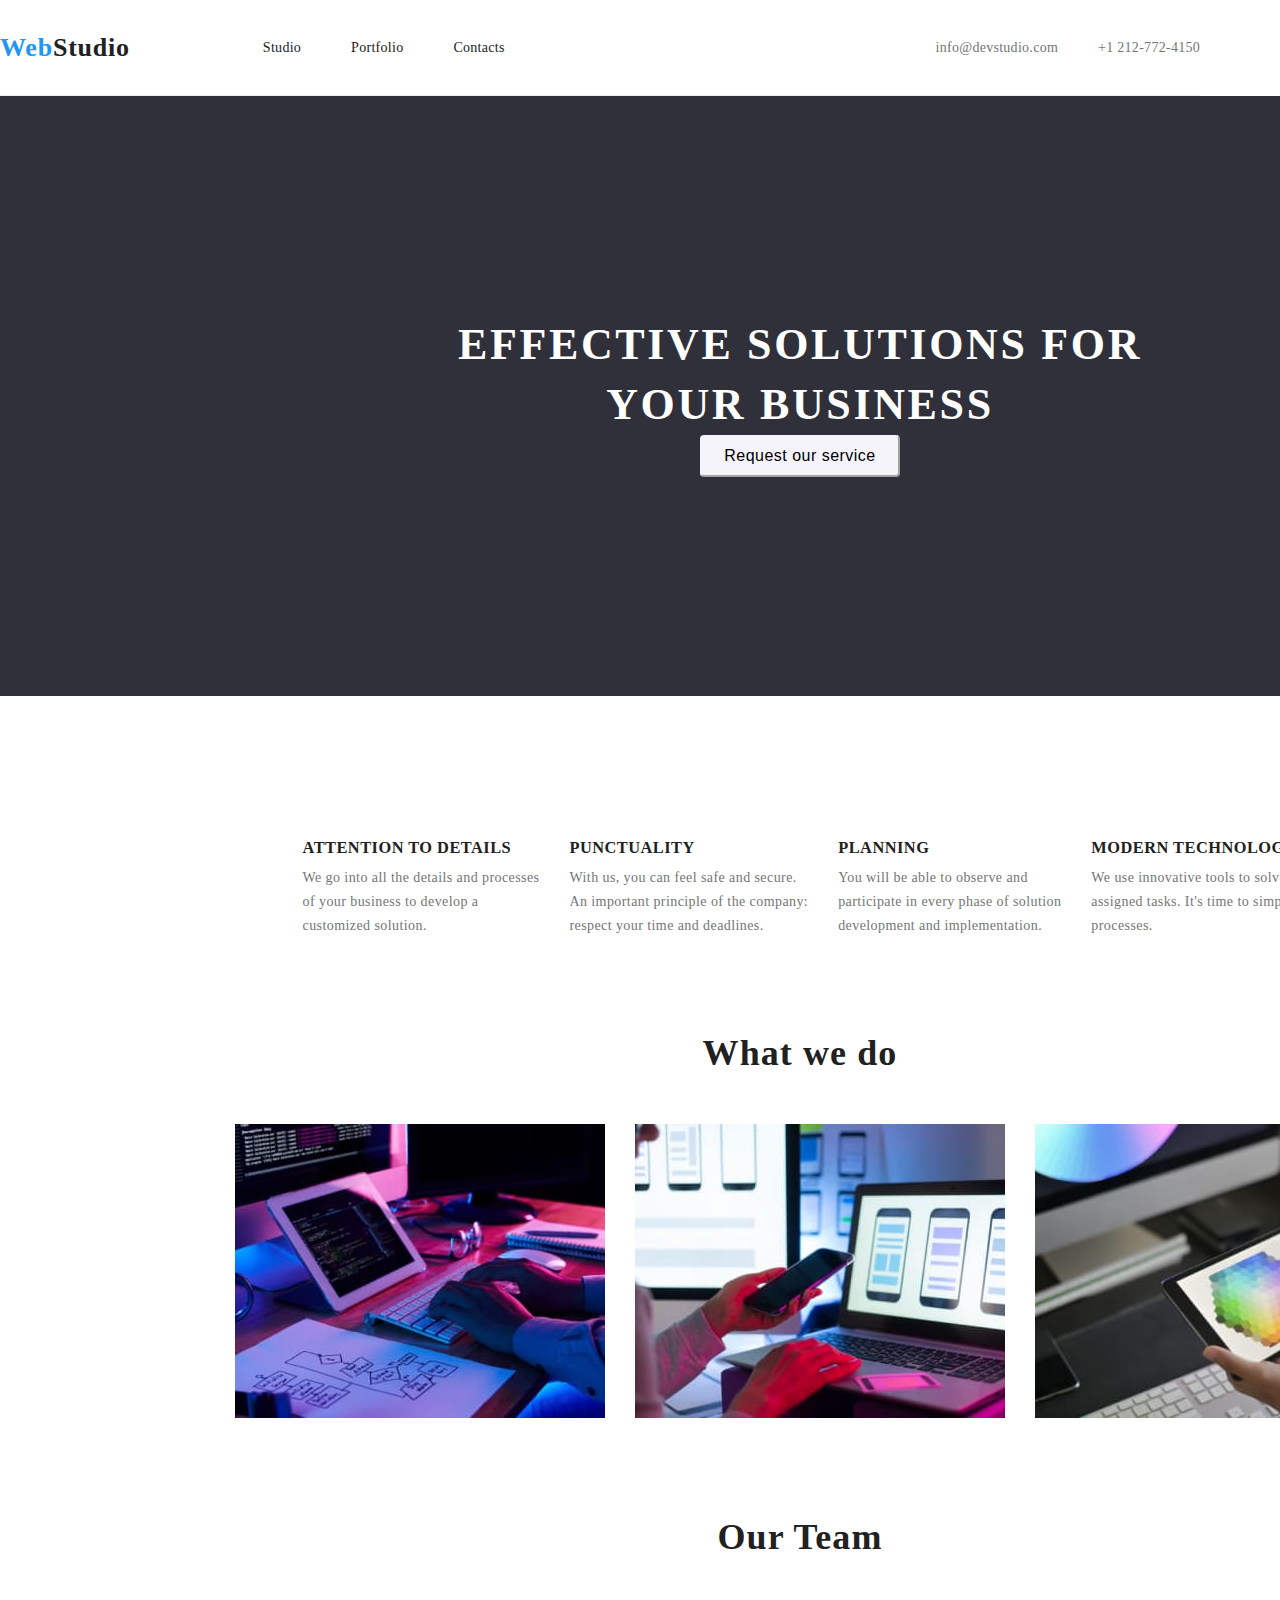
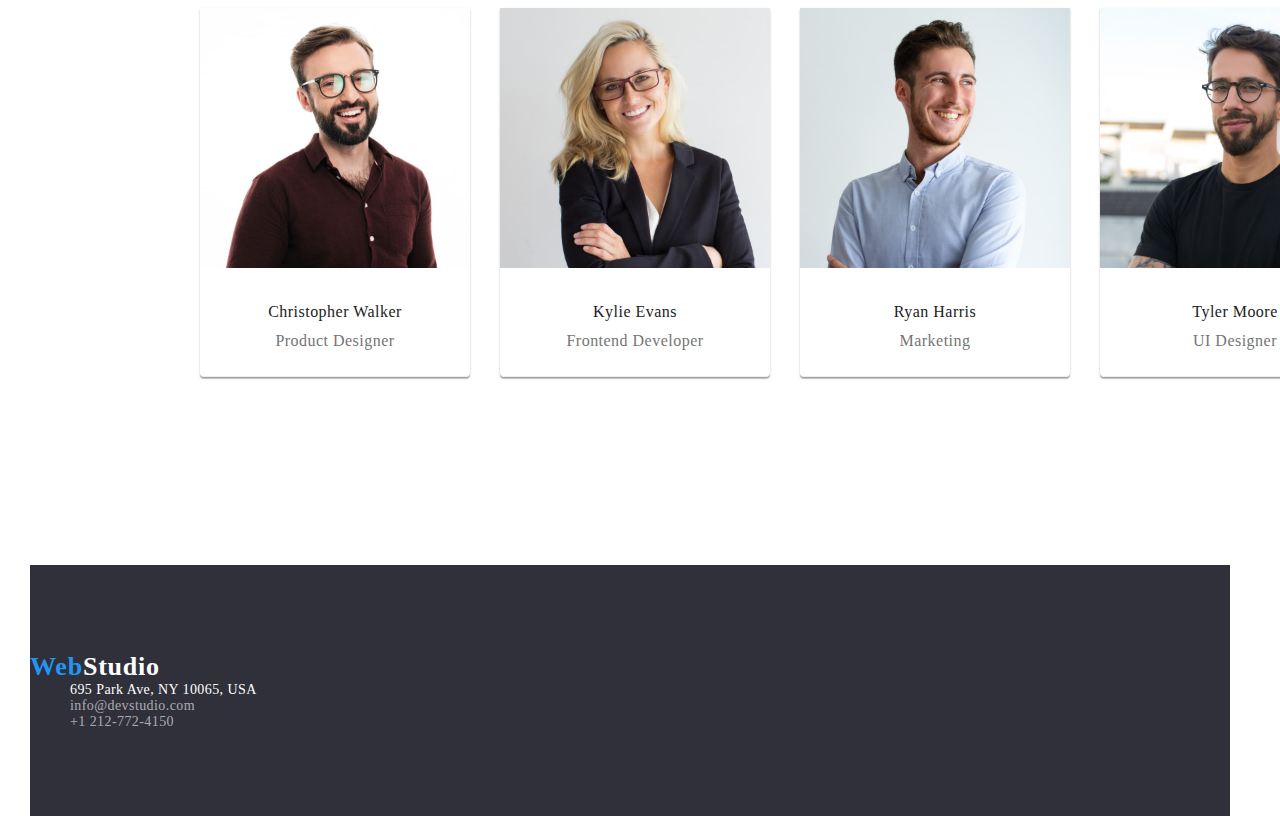
==== index.html @ 993a13b9 "Fara-footer" ====
<!DOCTYPE html>
<html>
    <head>
        <meta charset="UTF-8">
        <title>Web Studio</title>
        <link rel="preconnect" href="https://fonts.googleapis.com">
        <link rel="preconnect" href="https://fonts.gstatic.com" crossorigin>
        <link href="https://fonts.googleapis.com/css2?family=Raleway:wght@400;500;700;900&display=swap" rel="stylesheet">
        <link rel="stylesheet" href="css/styles.css">
    </head>
    <body>
        <!--HeaderSection-->
        <div class="header-container container-for-dimension">
        <header class="page-header">
            <a class="link header-logo" href="index.html"><span class="span-for-logo">Web</span>Studio</a>
            <nav class="header-navigation unstyled-list">
                <ul class="navigation-list unstyled-list">
                    <li><a class="link" href="index.html">Studio</a></li>
                    <li><a class="link" href="Portfolio.html">Portfolio</a></li>
                    <li><a class="link" href="Contacts.html">Contacts</a></li>
                </ul>
            </nav>   
            <ul class="right-navigation-list unstyled-list">
                <li><a class="link right-navigation-list" href="mailto:info@devstudio.com">info@devstudio.com</a></li>
                <li><a class="link right-navigation-list" href="tel:+12127724150">+1 212-772-4150</a></li>
            </ul>
            </header>
        </div>
        <main>
            <section class="studio-height">
                <h1 class="first-studio-page-text">EFFECTIVE SOLUTIONS FOR<br> YOUR BUSINESS</h1>
                <button class="button" type="button">Request our service</button>
            </section>
            <section class="container-studio-section">
                <ul class="studio-atributes unstyled-list">
                    <li class="strengths"><h3 class="strenghts-title">ATTENTION TO DETAILS</h3>
                    <p class="strenghts-description">We go into all the details and processes<br>
                         of your business to develop a
                         <br> customized solution.</p></li>
                    <li class="strengths"><h3 class="strenghts-title">PUNCTUALITY</h3>
                    <p class="strenghts-description">With us, you can feel safe and secure. <br>
                        An important principle of the company:
                        <br>respect your time and deadlines.</p></li>
                    <li class="strengths"><h3 class="strenghts-title">PLANNING</h3>
                        <p class="strenghts-description">You will be able to observe and<br>
                        participate in every phase of solution<br>
                        development and implementation.</p></li>
                    <li class="strengths"><h3 class="strenghts-title">MODERN TECHNOLOGIES</h3>
                    <p class="strenghts-description">We use innovative tools to solve<br>
                        assigned tasks. It's time to simplify work<br> 
                        processes.</p>
                    </li>
                </ul>
            </section>
            <section class="container-studio-section">
                <h2 class="center-text">What we do</h2>
                    <ul class="what-we-do-images unstyled-list">
                        <li><img height="294" width="370" src="images/what_we_do1.jpg" alt=""></li>
                        <li><img height="294" width="370" src="images/what_we_do2.jpg" alt=""></li>
                        <li><img height="294" width="370" src="images/what_we_do3.jpg" alt=""></li>
                    </ul>
            </section>
            <section class="container-studio-section">
                <h2 class="center-text">Our Team</h2>
                    <ul class=" container-list-studio unstyled-list">
                        <li class="container-studio">
                            <img height="260" width="270" src="images/team1.jpg" alt="Christopher Walker">
                            <h3 class="container-title-studio">Christopher Walker</h3>
                            <p class="container-sub-title-studio">Product Designer</p>
                        </li>
                        <li class="container-studio">
                            <img height="260" width="270" src="images/team2.jpg" alt="Kylie Evans">
                            <h3 class="container-title-studio">Kylie Evans</h3>
                            <p class="container-sub-title-studio">Frontend Developer</p>
                        </li>
                        <li class="container-studio">
                            <img height="260" width="270" src="images/team3.jpg" alt="Ryan Harris">
                            <h3 class="container-title-studio">Ryan Harris</h3>
                            <p class="container-sub-title-studio">Marketing</p>
                        </li>
                        <li class="container-studio">
                            <img height="260" width="270" src="images/team4.jpg" alt="Tyler Moore">
                            <h3 class="container-title-studio">Tyler Moore</h3>
                            <p class="container-sub-title-studio">UI Designer</p>
                        </li>
                    </ul>
            </section>
        </main>
        <footer class="page-footer">
            <section>
                <a class="link footer-logo" href="index.html"><span class="span-for-logo">Web</span>Studio</a>
                    <address>
                        <ul class="unstyled-list">
                            <li><a class="link location" href="">695 Park Ave, NY 10065, USA</a></li>
                            <li><a class="link contacts" href="mailto:info@devstudio.com">info@devstudio.com</a></li>
                            <li><a class="link contacts" href="tel:+12127724150">+1 212-772-4150</a></li>
                        </ul>
                    </address>
            </section>
        </footer>
    </body>
</html>
---- css/styles.css ----
/*Variables*/
:root {
    --background-section: white;
}

.header-navigation,
.hero-section
{
    background-color: var(--background-section);
}

/*Globals*/
body{
    font-family: 'Roboto';
    font-weight: 500;
    font-size: 14px;
    line-height: 16px;
    letter-spacing: 0.02em;
    color: #212121;
    width: 1600px;
    margin: 0px auto;
}

.header-logo {
    font-weight: 700;
    font-size: 26px;
    line-height: 31px;
    letter-spacing: 0.03em;
    margin-right: 93px;
}

.container-for-dimensions{
    width: 1200px;
    margin: 0px auto;
}

.header-container, .hero-section , .page-footer
{
    width: 1200px;
}

.page-footer{
    height: 251px;
}

.header-container {
    padding: 32px 0px;
    border-bottom: 1px solid #ECECEC ;
}

.span-for-logo{
    color: #2196F3;
}

.page-header{
    background-color: #FFFFFF;
    display: flex;
}

.unstyled-list{
    list-style: none;
}

.link{
    color: #212121;
    text-decoration: none;
}

.navigation-list {
    display: flex;
    gap: 50px;  
    flex-grow: 1;
}

.header-navigation{
    display: flex;
    align-items: center;
    flex-grow: 1;
}

.right-navigation-list {
    color: #757575;
    display: flex;
    gap: 40px;
    align-items: center;
    justify-content: flex-end;
}

.navigation-list :hover {
    color: #2196F3;
    text-decoration: none;
}

.button {
    font-size: 16px;
    line-height: 26px;
    text-align: center;
    letter-spacing: 0.03em;
    background: #F5F4FA;
    border-color: #F5F4FA;
    border-radius: 4px;
    padding: 6px 22px;
}

.button:hover {
    color: #FFFFFF;
    background: #2196F3;
    border: none;
    box-shadow: 0px 3px 1px rgba(0, 0, 0, 0.1), 0px 1px 2px rgba(0, 0, 0, 0.08), 0px 2px 2px rgba(0, 0, 0, 0.12);
    cursor: pointer;
}

.button-list{
    display: flex;
    align-items: center;
    gap: 8px;
    padding: 94px 288px 50px 288px;
}

.container-list{
    display: flex;
    gap: 30px;
    flex-wrap: wrap;
    margin-top: 50px;
    margin-bottom: 94px;
    margin: 0;
    padding: 0;
    padding-left: 20px;
    width: 100%;
    max-width: 1600px;
    margin: 0 auto;
    padding: 0 30px;
    padding-bottom: 94px;
    
}

.container-list-studio{
    display: flex;
    gap: 30px;
    padding-left: 20px;
    width: 100%;
    max-width: 1200px;
    margin: 0 auto;
    padding: 0 30px;
    padding-bottom: 94px;
    
}

.container{
    width: 370px;
    height: 404px;
    background: #FFFFFF;
    border-bottom: 1px solid #EEEEEE;
}

.container-studio{
    width: 270px;
    height: 368px;
    background: #FFFFFF;
    border-bottom: 1px solid #EEEEEE;
    box-shadow: 0px 1px 3px rgba(0, 0, 0, 0.12), 0px 1px 1px rgba(0, 0, 0, 0.14), 0px 2px 1px rgba(0, 0, 0, 0.2);
    border-radius: 0px 0px 4px 4px;
}

.container-title {
    font-weight: 700;
    font-size: 18px;
    line-height: 36px;
    letter-spacing: 0.06em;
    text-align: left;
    padding: 20px 24px 4px;
}

.container-title-studio {
    font-weight: 500;
    font-size: 16px;
    line-height: 19px;
    letter-spacing: 0.03em;
    text-align: center;
    padding: 30px 0px 10px;

}

.container-sub-title {
    font-weight: 400;
    font-size: 16px;
    line-height: 30px;
    letter-spacing: 0.03em;
    color: #757575;
    padding: 0px 24px 20px;
}

.container-sub-title-studio {
    font-weight: 400;
    font-size: 16px;
    line-height: 19px;
    letter-spacing: 0.03em;
    color: #757575;
    text-align: center;
}

.page-footer{
    background: #2F303A;
    display: flex;
    align-items: center;
    margin-left: 30px;
}

.location{
    font-weight: 400;
    font-style: normal;
    letter-spacing: 0.03em;
    color: #FFFFFF;
    
}

.contacts{
    font-weight: 400;
    font-style: normal;
    letter-spacing: 0.03em;
    color: rgba(255, 255, 255, 0.6);
}

.contacts:hover{
    color: #2196F3;
}

.footer-logo {
    font-weight: 700;
    font-size: 26px;
    line-height: 31px;
    letter-spacing: 0.03em;
    color: #FFFFFF;
    
    
}

.informations-of-contact{
  display: inline-block;
  margin-top: 28px; 
  margin-bottom: 12px;
}

.studio-height {
    height: 600px;
    background: #2F303A;
    display: flex;
    flex-direction: column;
    align-items: center;
    justify-content: center;

}

.studio-atributes {
    display: flex;
    flex-direction: row;
    justify-content: center;
    gap: 30px;
    flex-wrap: wrap;
    margin-top: 50px;
    padding-left: 20px;
    width: 100%;
    max-width: 1600px;
    
}

.strenghts-title{
    padding-top: 94px;
    padding-bottom: 10px;
    font-weight: 700;
    letter-spacing: 0.03em;
    text-transform: uppercase;

}

.strenghts-description{
    font-weight: 400;
    font-size: 14px;
    line-height: 24px;
    letter-spacing: 0.03em;
    color: #757575;
}

.first-studio-page-text{
    font-weight: 900;
    font-size: 44px;
    line-height: 60px;
    text-align: center;
    letter-spacing: 0.06em;
    text-transform: uppercase;
    color: #FFFFFF;
}

.center-text{
    font-size: 36px;
    line-height: 42px;
    text-align: center;
    letter-spacing: 0.03em;
    
    padding-bottom: 50px;
}

.what-we-do-images{
    display: flex;
    gap: 30px;
    align-items: center;
    justify-content: center;
    mix-blend-mode: normal;
}

.container-studio-section{
    padding-bottom: 94px;
}

.footer-style{
    padding-top: 60px;
    padding-bottom: 28px;
}

.informations-of-contact li {
    margin-bottom: 12px;
  }

*{
    margin-block-start: 0px;
    margin-block-end: 0px;
    margin-inline-start: 0px;
    margin-inline-end: 0px;
}
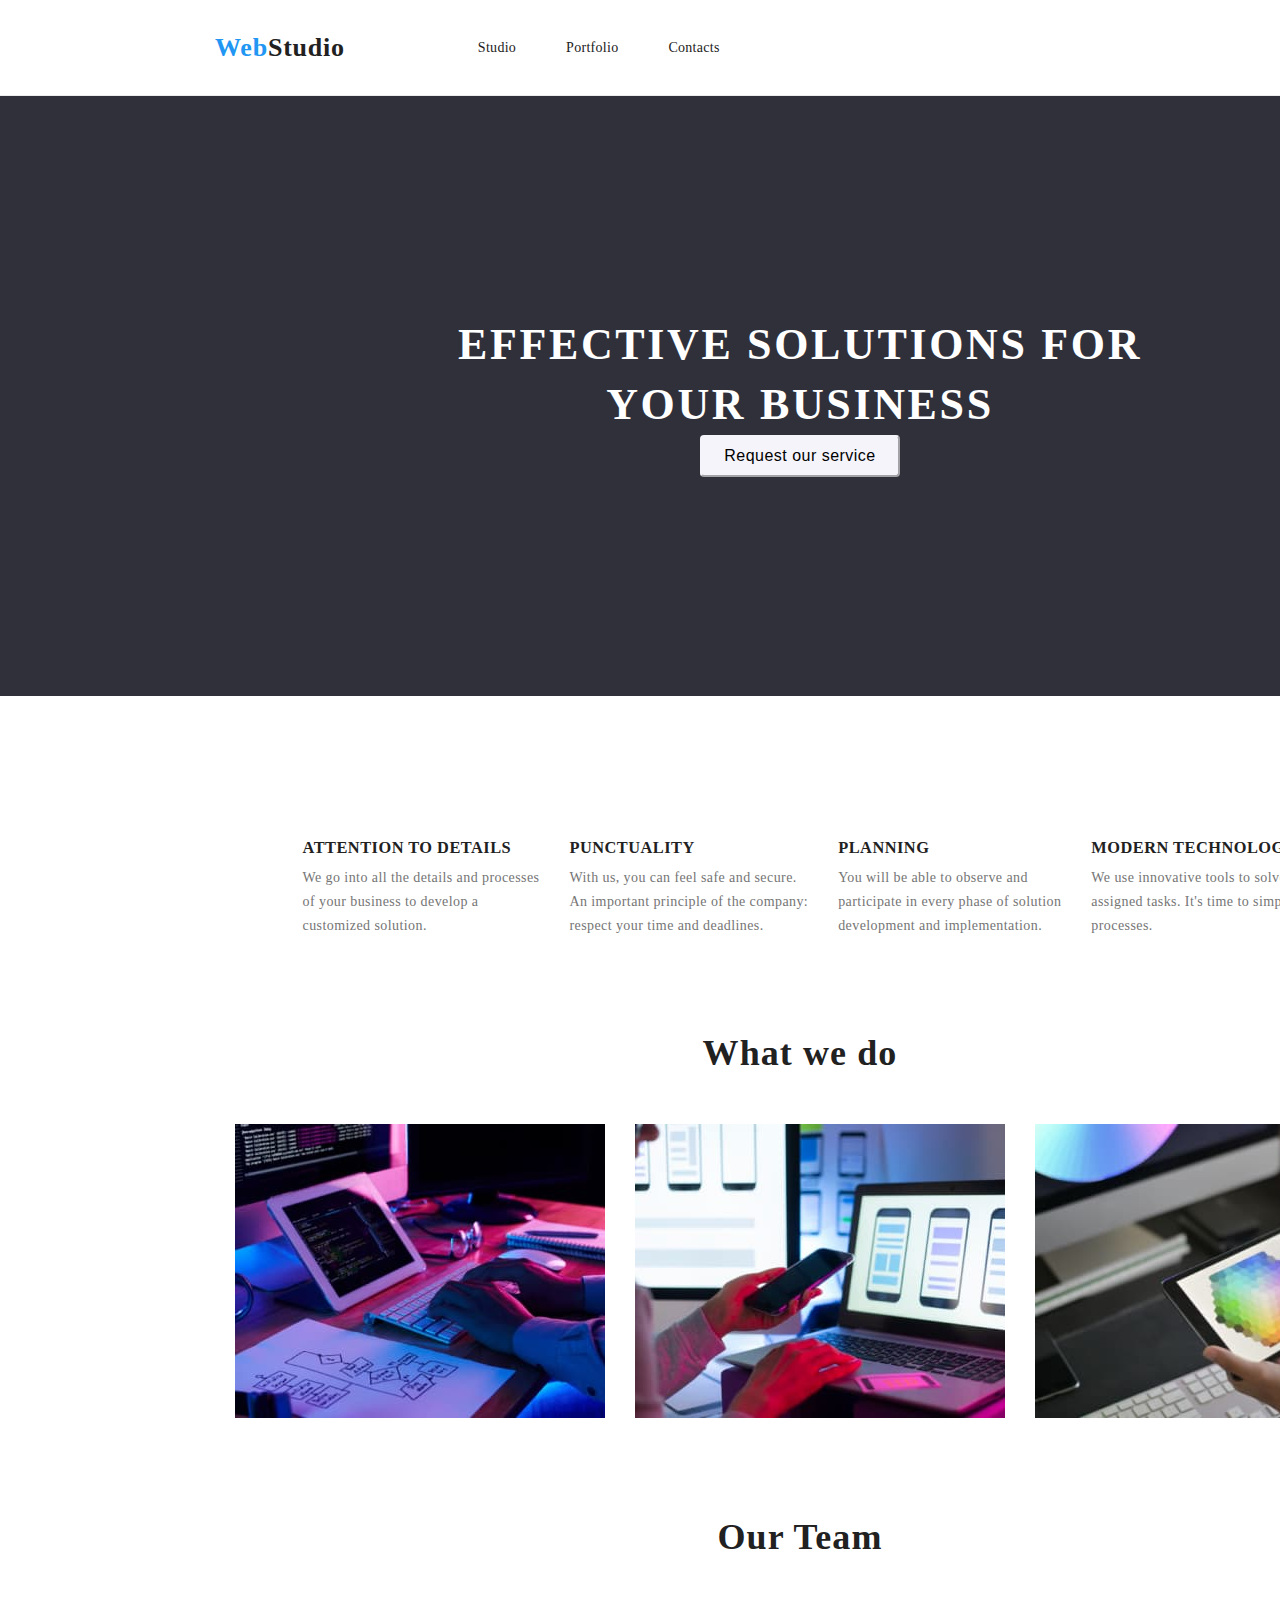
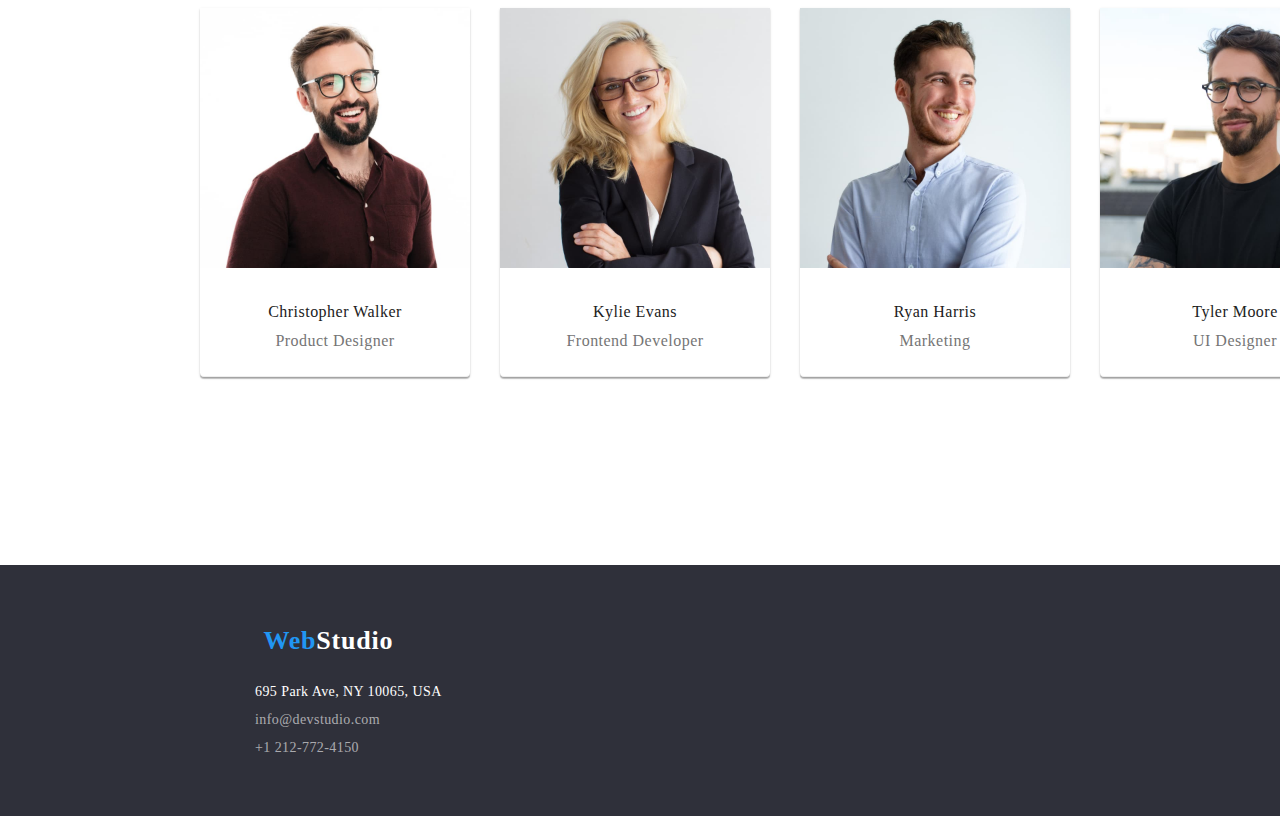
==== commit 913df806: "Aliniere-si-in-index" ====
--- a/index.html
+++ b/index.html
@@ -86,16 +86,18 @@
                     </ul>
             </section>
         </main>
-        <footer class="page-footer">
-            <section>
-                <a class="link footer-logo" href="index.html"><span class="span-for-logo">Web</span>Studio</a>
+        <footer class="page-footer container-for-dimension">
+            <div class="footer-style">
+            <section class="footer-section">
+                <a class="footer-logo link" href="index.html"><span class="span-for-logo">Web</span>Studio</a>
                     <address>
-                        <ul class="unstyled-list">
+                        <ul class="informations-of-contact unstyled-list">
                             <li><a class="link location" href="">695 Park Ave, NY 10065, USA</a></li>
                             <li><a class="link contacts" href="mailto:info@devstudio.com">info@devstudio.com</a></li>
-                            <li><a class="link contacts" href="tel:+12127724150">+1 212-772-4150</a></li>
+                            <li><a class="link contacts mail" href="tel:+12127724150">+1 212-772-4150</a></li>
                         </ul>
                     </address>
+                </div>
             </section>
         </footer>
     </body>
--- a/css/styles.css
+++ b/css/styles.css
@@ -34,13 +34,9 @@
     margin: 0px auto;
 }
 
-.header-container, .hero-section , .page-footer
+.header-container, .hero-section
 {
-    width: 1200px;
-}
-
-.page-footer{
-    height: 251px;
+    padding-left: 215px;
 }
 
 .header-container {
@@ -55,6 +51,7 @@
 .page-header{
     background-color: #FFFFFF;
     display: flex;
+    padding-left: 215px;
 }
 
 .unstyled-list{
@@ -125,13 +122,10 @@
     margin-bottom: 94px;
     margin: 0;
     padding: 0;
-    padding-left: 20px;
     width: 100%;
     max-width: 1600px;
     margin: 0 auto;
-    padding: 0 30px;
     padding-bottom: 94px;
-    
 }
 
 .container-list-studio{
@@ -147,7 +141,6 @@
 }
 
 .container{
-    width: 370px;
     height: 404px;
     background: #FFFFFF;
     border-bottom: 1px solid #EEEEEE;
@@ -201,9 +194,6 @@
 
 .page-footer{
     background: #2F303A;
-    display: flex;
-    align-items: center;
-    margin-left: 30px;
 }
 
 .location{
@@ -231,14 +221,14 @@
     line-height: 31px;
     letter-spacing: 0.03em;
     color: #FFFFFF;
-    
-    
+
+        
 }
 
 .informations-of-contact{
   display: inline-block;
   margin-top: 28px; 
-  margin-bottom: 12px;
+  
 }
 
 .studio-height {
@@ -312,13 +302,25 @@
     padding-bottom: 94px;
 }
 
+.footer-section{
+    display: flex;
+    flex-direction: column;
+    align-items: center;
+  }
+
 .footer-style{
+    display: flex;
+    justify-content: space-between;
     padding-top: 60px;
-    padding-bottom: 28px;
-}
-
-.informations-of-contact li {
+    padding-left: 215px;
+}
+
+ul.informations-of-contact li{
     margin-bottom: 12px;
+}
+
+ul.informations-of-contact li:last-child {
+    margin-bottom: 60px;
   }
 
 *{
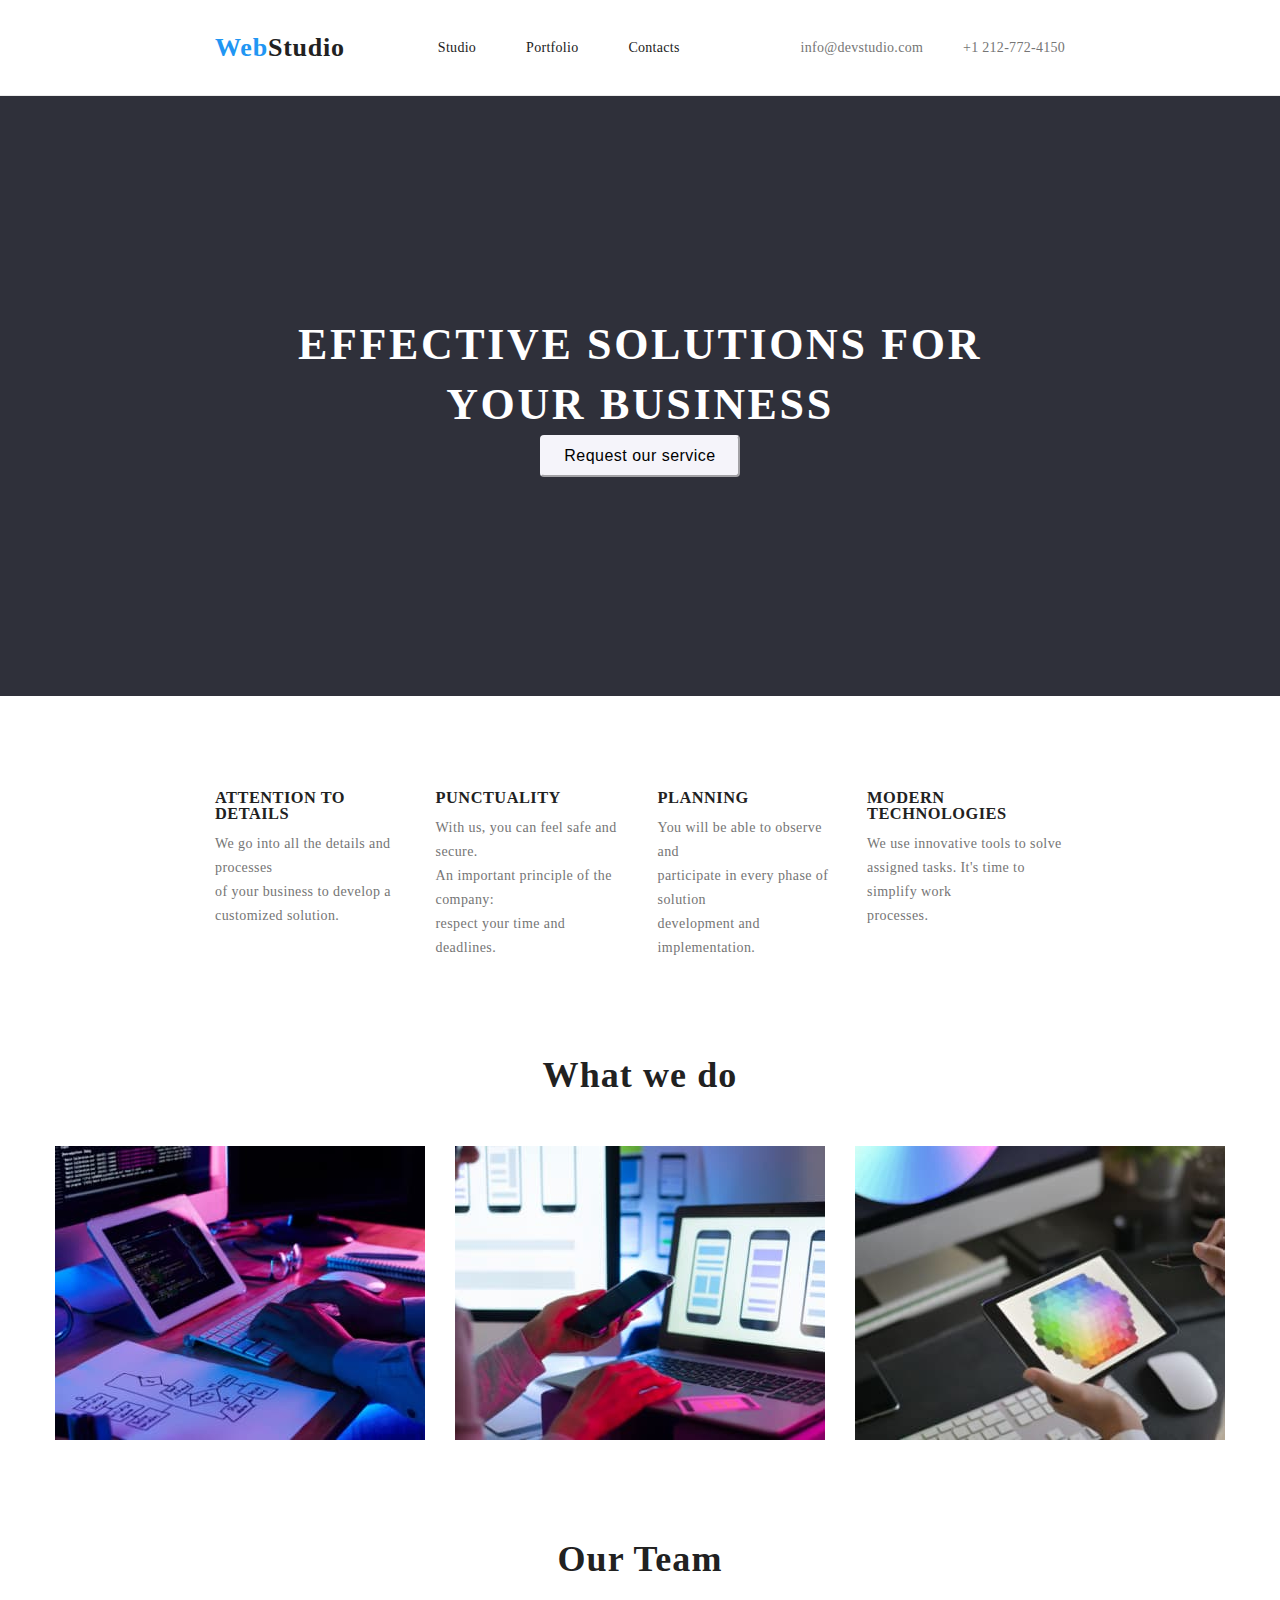
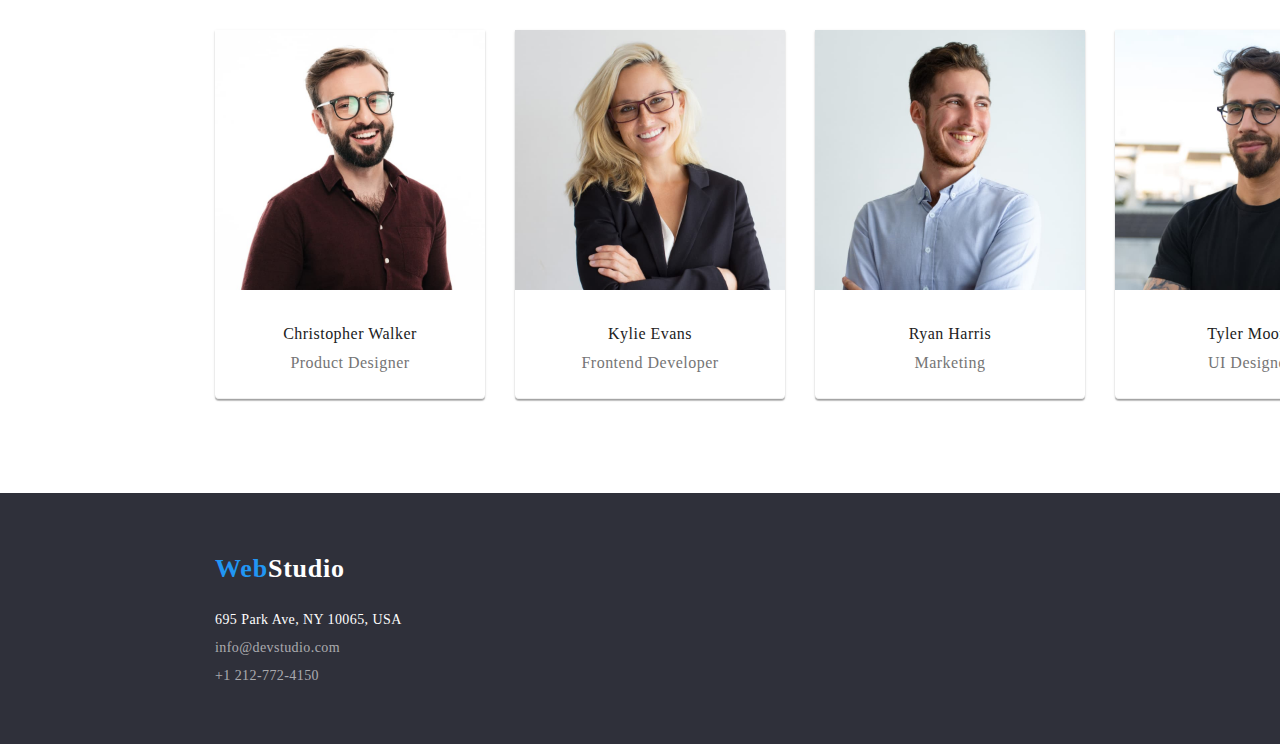
==== commit 9a01d4e4: "Alte-Adaugari" ====
--- a/index.html
+++ b/index.html
@@ -86,19 +86,20 @@
                     </ul>
             </section>
         </main>
-        <footer class="page-footer container-for-dimension">
-            <div class="footer-style">
+    <!--PageFooter-->
+    <footer class="page-footer container-for-dimension">
+        <div class="footer-style">
             <section class="footer-section">
                 <a class="footer-logo link" href="index.html"><span class="span-for-logo">Web</span>Studio</a>
-                    <address>
-                        <ul class="informations-of-contact unstyled-list">
-                            <li><a class="link location" href="">695 Park Ave, NY 10065, USA</a></li>
-                            <li><a class="link contacts" href="mailto:info@devstudio.com">info@devstudio.com</a></li>
-                            <li><a class="link contacts mail" href="tel:+12127724150">+1 212-772-4150</a></li>
-                        </ul>
-                    </address>
-                </div>
-            </section>
-        </footer>
+                <address>
+                    <ul class="informations-of-contact unstyled-list">
+                        <li><a class="link location" href="">695 Park Ave, NY 10065, USA</a></li>
+                        <li><a class="link contacts" href="mailto:info@devstudio.com">info@devstudio.com</a></li>
+                        <li><a class="link contacts mail" href="tel:+12127724150">+1 212-772-4150</a></li>
+                    </ul>
+                </address>
+            </section>    
+        </div>
+    </footer>
     </body>
 </html>--- a/css/styles.css
+++ b/css/styles.css
@@ -17,7 +17,7 @@
     line-height: 16px;
     letter-spacing: 0.02em;
     color: #212121;
-    width: 1600px;
+    
     margin: 0px auto;
 }
 
@@ -29,16 +29,6 @@
     margin-right: 93px;
 }
 
-.container-for-dimensions{
-    width: 1200px;
-    margin: 0px auto;
-}
-
-.header-container, .hero-section
-{
-    padding-left: 215px;
-}
-
 .header-container {
     padding: 32px 0px;
     border-bottom: 1px solid #ECECEC ;
@@ -51,11 +41,12 @@
 .page-header{
     background-color: #FFFFFF;
     display: flex;
-    padding-left: 215px;
 }
 
 .unstyled-list{
     list-style: none;
+    margin: 0px;
+    padding: 0px;
 }
 
 .link{
@@ -109,9 +100,9 @@
 
 .button-list{
     display: flex;
-    align-items: center;
+    justify-content: center;
     gap: 8px;
-    padding: 94px 288px 50px 288px;
+    padding: 94px 0px 50px 0px;
 }
 
 .container-list{
@@ -122,22 +113,18 @@
     margin-bottom: 94px;
     margin: 0;
     padding: 0;
-    width: 100%;
-    max-width: 1600px;
+    justify-content: center;
+    
     margin: 0 auto;
     padding-bottom: 94px;
+    align-items: center;
 }
 
 .container-list-studio{
     display: flex;
     gap: 30px;
-    padding-left: 20px;
-    width: 100%;
-    max-width: 1200px;
     margin: 0 auto;
-    padding: 0 30px;
     padding-bottom: 94px;
-    
 }
 
 .container{
@@ -221,8 +208,6 @@
     line-height: 31px;
     letter-spacing: 0.03em;
     color: #FFFFFF;
-
-        
 }
 
 .informations-of-contact{
@@ -246,12 +231,8 @@
     flex-direction: row;
     justify-content: center;
     gap: 30px;
-    flex-wrap: wrap;
-    margin-top: 50px;
-    padding-left: 20px;
-    width: 100%;
-    max-width: 1600px;
-    
+    margin-right: 0px;
+    margin-left: 0px;
 }
 
 .strenghts-title{
@@ -286,8 +267,8 @@
     line-height: 42px;
     text-align: center;
     letter-spacing: 0.03em;
-    
     padding-bottom: 50px;
+    margin-top: 94px;
 }
 
 .what-we-do-images{
@@ -298,21 +279,18 @@
     mix-blend-mode: normal;
 }
 
-.container-studio-section{
-    padding-bottom: 94px;
-}
-
-.footer-section{
+/* .footer-section{ 
     display: flex;
     flex-direction: column;
     align-items: center;
+    padding: 0px;
+    margin: 0px;
   }
-
+*/
 .footer-style{
     display: flex;
     justify-content: space-between;
     padding-top: 60px;
-    padding-left: 215px;
 }
 
 ul.informations-of-contact li{
@@ -323,7 +301,19 @@
     margin-bottom: 60px;
   }
 
-*{
+  /* .general-container{
+    padding-left: 215px;
+    padding-right: 215px;
+    
+  } */
+
+  header, section {
+    padding-left: 215px;
+    padding-right: 215px;
+  }
+
+  *
+{
     margin-block-start: 0px;
     margin-block-end: 0px;
     margin-inline-start: 0px;
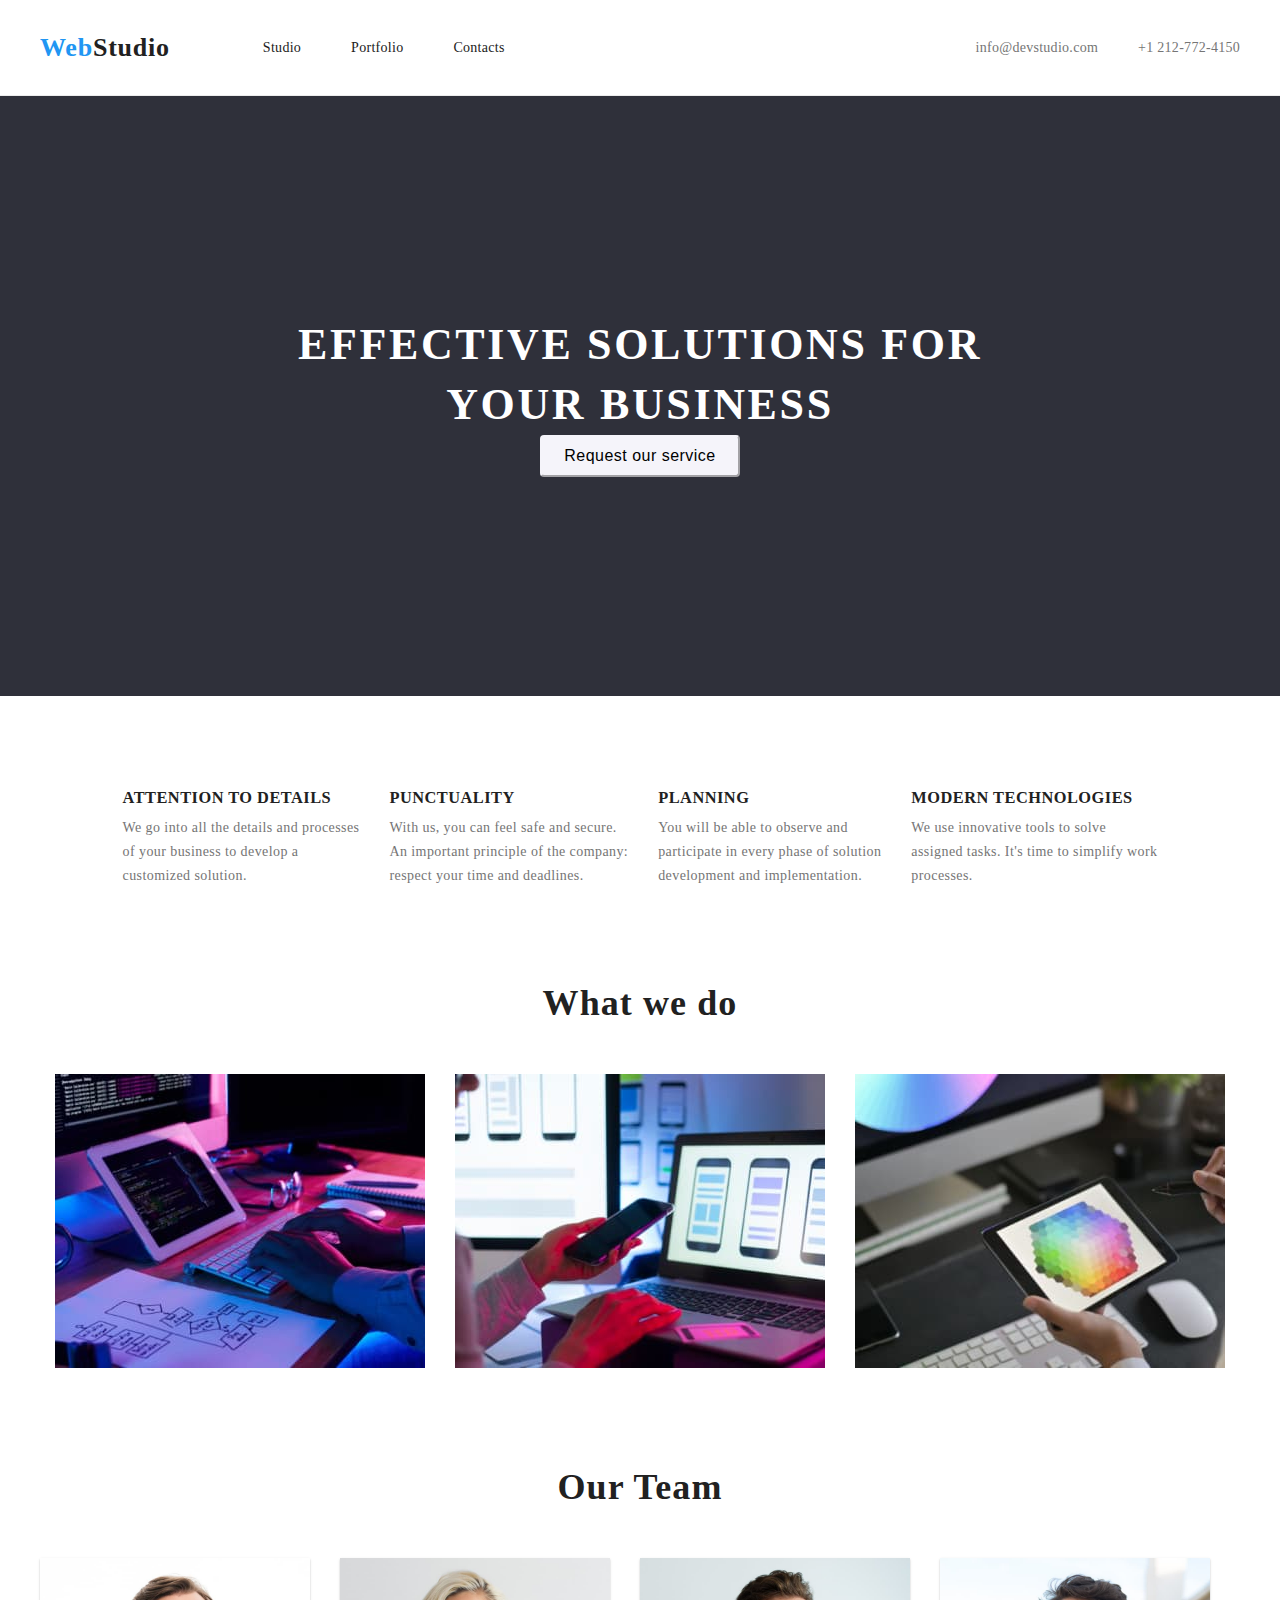
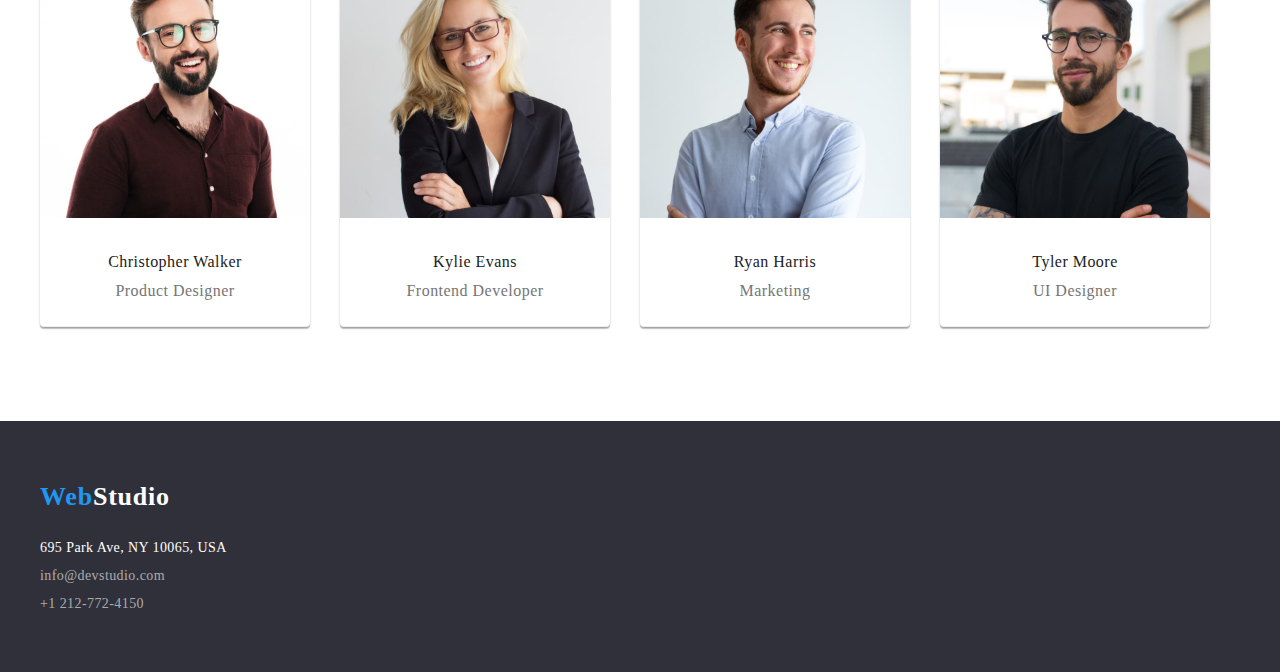
==== commit 2e2b0e43: "Final" ====
--- a/index.html
+++ b/index.html
@@ -1,94 +1,108 @@
 <!DOCTYPE html>
 <html>
-    <head>
-        <meta charset="UTF-8">
-        <title>Web Studio</title>
-        <link rel="preconnect" href="https://fonts.googleapis.com">
-        <link rel="preconnect" href="https://fonts.gstatic.com" crossorigin>
-        <link href="https://fonts.googleapis.com/css2?family=Raleway:wght@400;500;700;900&display=swap" rel="stylesheet">
-        <link rel="stylesheet" href="css/styles.css">
-    </head>
-    <body>
-        <!--HeaderSection-->
-        <div class="header-container container-for-dimension">
-        <header class="page-header">
+
+<head>
+    <meta charset="UTF-8">
+    <title>Web Studio</title>
+    <link rel="preconnect" href="https://fonts.googleapis.com">
+    <link rel="preconnect" href="https://fonts.gstatic.com" crossorigin>
+    <link href="https://fonts.googleapis.com/css2?family=Raleway:wght@400;500;700;900&display=swap" rel="stylesheet">
+    <link rel="stylesheet" href="css/styles.css">
+</head>
+
+<body>
+    <!--HeaderSection-->
+    <div class="header-border">
+        <header class="page-header container-for-dimensions">
             <a class="link header-logo" href="index.html"><span class="span-for-logo">Web</span>Studio</a>
-            <nav class="header-navigation unstyled-list">
+            <nav class="header-navigation">
                 <ul class="navigation-list unstyled-list">
-                    <li><a class="link" href="index.html">Studio</a></li>
-                    <li><a class="link" href="Portfolio.html">Portfolio</a></li>
-                    <li><a class="link" href="Contacts.html">Contacts</a></li>
+                    <li class="nav-list-item"><a class="link" href="index.html">Studio</a></li>
+                    <li class="nav-list-item"><a class="link" href="Portfolio.html">Portfolio</a></li>
+                    <li class="nav-list-item"><a class="link" href="Contacts.html">Contacts</a></li>
                 </ul>
-            </nav>   
+            </nav>
+            <!--RightNavigationSection-->
             <ul class="right-navigation-list unstyled-list">
-                <li><a class="link right-navigation-list" href="mailto:info@devstudio.com">info@devstudio.com</a></li>
-                <li><a class="link right-navigation-list" href="tel:+12127724150">+1 212-772-4150</a></li>
+                <li class="contact-list-item"><a class="link right-navigation-list"
+                        href="mailto:info@devstudio.com">info@devstudio.com</a></li>
+                <li class="contact-list-item"><a class="link right-navigation-list" href="tel:+12127724150">+1
+                        212-772-4150</a></li>
             </ul>
-            </header>
-        </div>
-        <main>
-            <section class="studio-height">
-                <h1 class="first-studio-page-text">EFFECTIVE SOLUTIONS FOR<br> YOUR BUSINESS</h1>
-                <button class="button" type="button">Request our service</button>
-            </section>
-            <section class="container-studio-section">
-                <ul class="studio-atributes unstyled-list">
-                    <li class="strengths"><h3 class="strenghts-title">ATTENTION TO DETAILS</h3>
+        </header>
+    </div>
+    <main>
+        <section class="studio-height">
+            <h1 class="first-studio-page-text">EFFECTIVE SOLUTIONS FOR<br> YOUR BUSINESS</h1>
+            <button class="button" type="button">Request our service</button>
+        </section>
+        <section class="container-for-dimensions">
+            <ul class="studio-atributes unstyled-list">
+                <li class="strengths">
+                    <h3 class="strenghts-title">ATTENTION TO DETAILS</h3>
                     <p class="strenghts-description">We go into all the details and processes<br>
-                         of your business to develop a
-                         <br> customized solution.</p></li>
-                    <li class="strengths"><h3 class="strenghts-title">PUNCTUALITY</h3>
+                        of your business to develop a
+                        <br> customized solution.
+                    </p>
+                </li>
+                <li class="strengths">
+                    <h3 class="strenghts-title">PUNCTUALITY</h3>
                     <p class="strenghts-description">With us, you can feel safe and secure. <br>
                         An important principle of the company:
-                        <br>respect your time and deadlines.</p></li>
-                    <li class="strengths"><h3 class="strenghts-title">PLANNING</h3>
-                        <p class="strenghts-description">You will be able to observe and<br>
+                        <br>respect your time and deadlines.
+                    </p>
+                </li>
+                <li class="strengths">
+                    <h3 class="strenghts-title">PLANNING</h3>
+                    <p class="strenghts-description">You will be able to observe and<br>
                         participate in every phase of solution<br>
-                        development and implementation.</p></li>
-                    <li class="strengths"><h3 class="strenghts-title">MODERN TECHNOLOGIES</h3>
+                        development and implementation.</p>
+                </li>
+                <li class="strengths">
+                    <h3 class="strenghts-title">MODERN TECHNOLOGIES</h3>
                     <p class="strenghts-description">We use innovative tools to solve<br>
-                        assigned tasks. It's time to simplify work<br> 
+                        assigned tasks. It's time to simplify work<br>
                         processes.</p>
-                    </li>
-                </ul>
-            </section>
-            <section class="container-studio-section">
-                <h2 class="center-text">What we do</h2>
-                    <ul class="what-we-do-images unstyled-list">
-                        <li><img height="294" width="370" src="images/what_we_do1.jpg" alt=""></li>
-                        <li><img height="294" width="370" src="images/what_we_do2.jpg" alt=""></li>
-                        <li><img height="294" width="370" src="images/what_we_do3.jpg" alt=""></li>
-                    </ul>
-            </section>
-            <section class="container-studio-section">
-                <h2 class="center-text">Our Team</h2>
-                    <ul class=" container-list-studio unstyled-list">
-                        <li class="container-studio">
-                            <img height="260" width="270" src="images/team1.jpg" alt="Christopher Walker">
-                            <h3 class="container-title-studio">Christopher Walker</h3>
-                            <p class="container-sub-title-studio">Product Designer</p>
-                        </li>
-                        <li class="container-studio">
-                            <img height="260" width="270" src="images/team2.jpg" alt="Kylie Evans">
-                            <h3 class="container-title-studio">Kylie Evans</h3>
-                            <p class="container-sub-title-studio">Frontend Developer</p>
-                        </li>
-                        <li class="container-studio">
-                            <img height="260" width="270" src="images/team3.jpg" alt="Ryan Harris">
-                            <h3 class="container-title-studio">Ryan Harris</h3>
-                            <p class="container-sub-title-studio">Marketing</p>
-                        </li>
-                        <li class="container-studio">
-                            <img height="260" width="270" src="images/team4.jpg" alt="Tyler Moore">
-                            <h3 class="container-title-studio">Tyler Moore</h3>
-                            <p class="container-sub-title-studio">UI Designer</p>
-                        </li>
-                    </ul>
-            </section>
-        </main>
+                </li>
+            </ul>
+        </section>
+        <section class="container-for-dimensions">
+            <h2 class="center-text">What we do</h2>
+            <ul class="what-we-do-images unstyled-list">
+                <li><img height="294" width="370" src="images/what_we_do1.jpg" alt=""></li>
+                <li><img height="294" width="370" src="images/what_we_do2.jpg" alt=""></li>
+                <li><img height="294" width="370" src="images/what_we_do3.jpg" alt=""></li>
+            </ul>
+        </section>
+        <section class="container-for-dimensions">
+            <h2 class="center-text">Our Team</h2>
+            <ul class="container-list-studio unstyled-list">
+                <li class="container-studio">
+                    <img height="260" width="270" src="images/team1.jpg" alt="Christopher Walker">
+                    <h3 class="container-title-studio">Christopher Walker</h3>
+                    <p class="container-sub-title-studio">Product Designer</p>
+                </li>
+                <li class="container-studio">
+                    <img height="260" width="270" src="images/team2.jpg" alt="Kylie Evans">
+                    <h3 class="container-title-studio">Kylie Evans</h3>
+                    <p class="container-sub-title-studio">Frontend Developer</p>
+                </li>
+                <li class="container-studio">
+                    <img height="260" width="270" src="images/team3.jpg" alt="Ryan Harris">
+                    <h3 class="container-title-studio">Ryan Harris</h3>
+                    <p class="container-sub-title-studio">Marketing</p>
+                </li>
+                <li class="container-studio">
+                    <img height="260" width="270" src="images/team4.jpg" alt="Tyler Moore">
+                    <h3 class="container-title-studio">Tyler Moore</h3>
+                    <p class="container-sub-title-studio">UI Designer</p>
+                </li>
+            </ul>
+        </section>
+    </main>
     <!--PageFooter-->
-    <footer class="page-footer container-for-dimension">
-        <div class="footer-style">
+    <footer class="page-footer">
+        <div class="footer-style container-for-dimensions">
             <section class="footer-section">
                 <a class="footer-logo link" href="index.html"><span class="span-for-logo">Web</span>Studio</a>
                 <address>
@@ -98,8 +112,9 @@
                         <li><a class="link contacts mail" href="tel:+12127724150">+1 212-772-4150</a></li>
                     </ul>
                 </address>
-            </section>    
         </div>
+        </section>
     </footer>
-    </body>
+</body>
+
 </html>--- a/css/styles.css
+++ b/css/styles.css
@@ -29,9 +29,16 @@
     margin-right: 93px;
 }
 
-.header-container {
-    padding: 32px 0px;
+.header-border {
     border-bottom: 1px solid #ECECEC ;
+}
+
+.page-header,
+.container-for-dimensions
+ {
+    width: 1200px;
+    margin: 0px auto;
+
 }
 
 .span-for-logo{
@@ -41,6 +48,7 @@
 .page-header{
     background-color: #FFFFFF;
     display: flex;
+    padding: 32px 0px;
 }
 
 .unstyled-list{
@@ -114,7 +122,6 @@
     margin: 0;
     padding: 0;
     justify-content: center;
-    
     margin: 0 auto;
     padding-bottom: 94px;
     align-items: center;
@@ -279,18 +286,11 @@
     mix-blend-mode: normal;
 }
 
-/* .footer-section{ 
-    display: flex;
-    flex-direction: column;
-    align-items: center;
-    padding: 0px;
-    margin: 0px;
-  }
-*/
 .footer-style{
     display: flex;
     justify-content: space-between;
     padding-top: 60px;
+
 }
 
 ul.informations-of-contact li{
@@ -301,16 +301,16 @@
     margin-bottom: 60px;
   }
 
-  /* .general-container{
-    padding-left: 215px;
-    padding-right: 215px;
-    
-  } */
-
-  header, section {
-    padding-left: 215px;
-    padding-right: 215px;
-  }
+   .general-container{
+    width: 100%;
+      max-width: 1200px;
+      margin: 0 auto;
+  } 
+
+.center-text{
+    display: flex;
+    justify-content: center;
+}
 
   *
 {
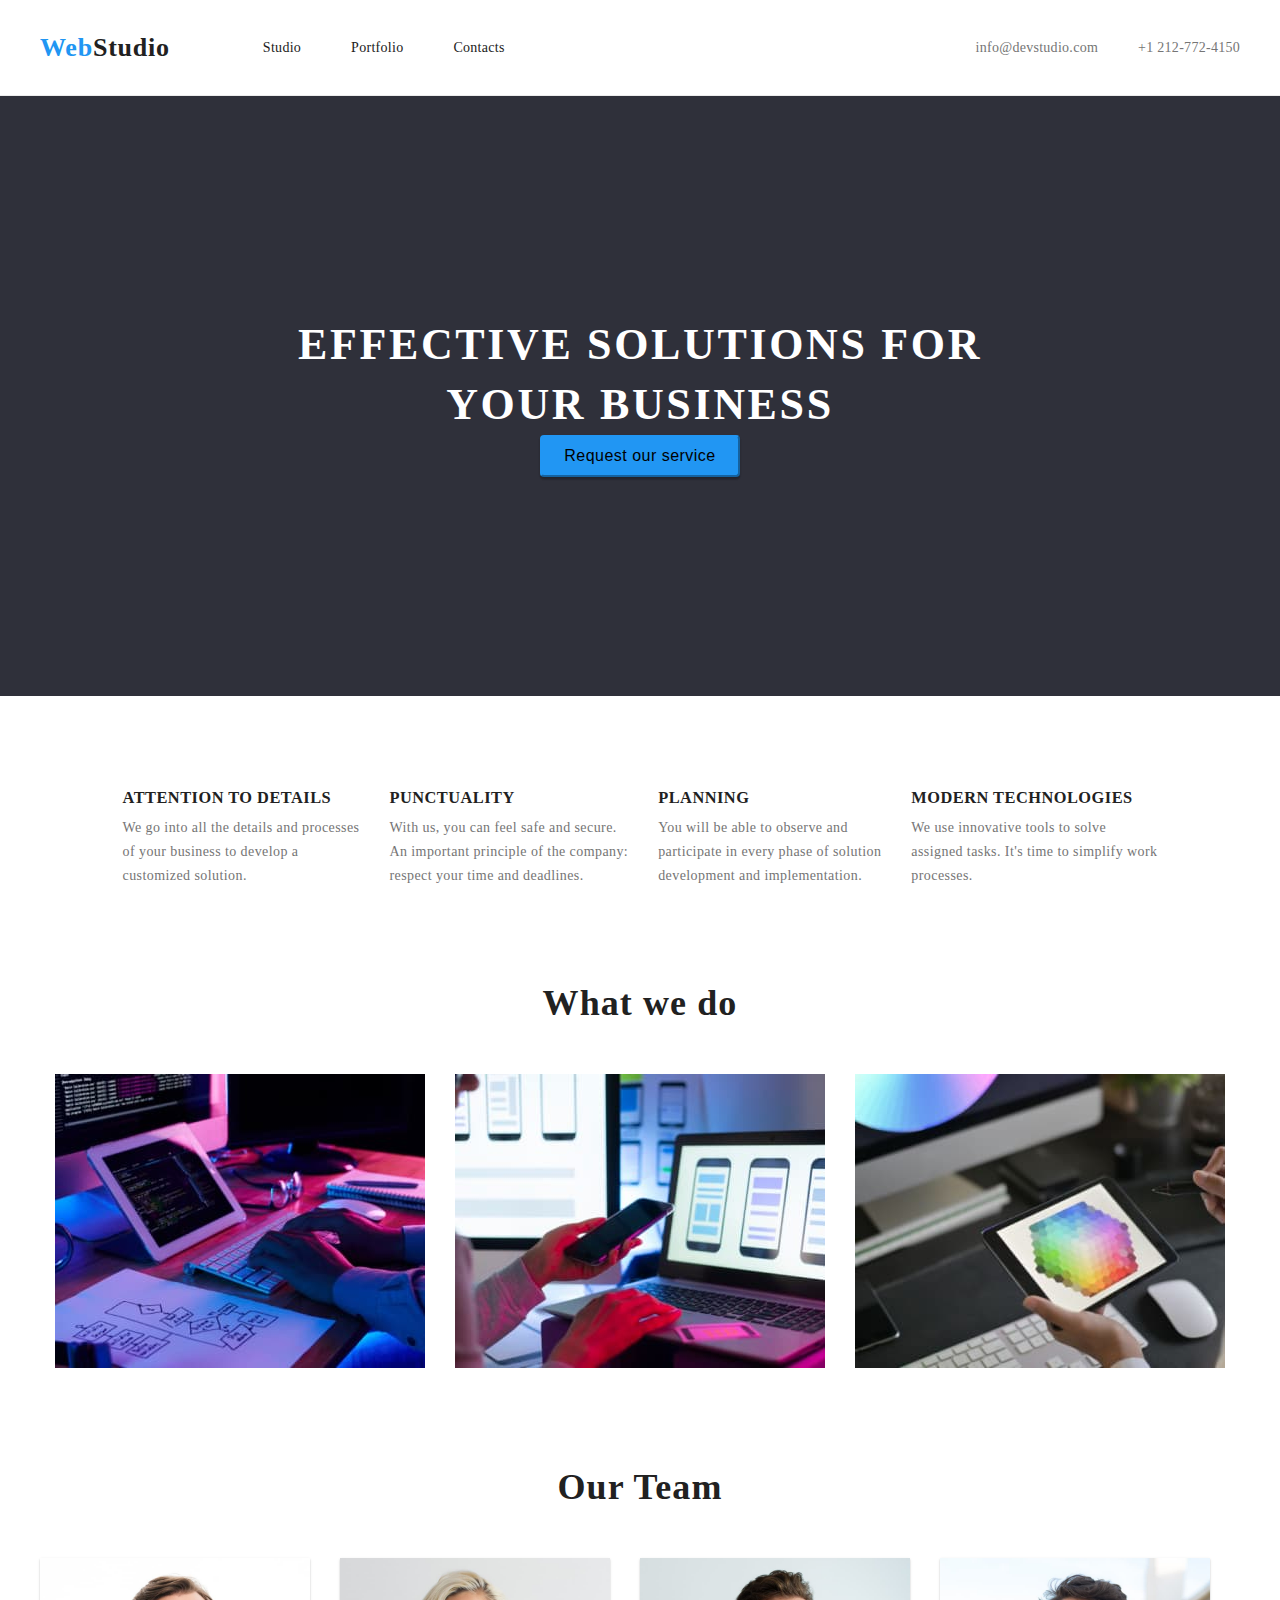
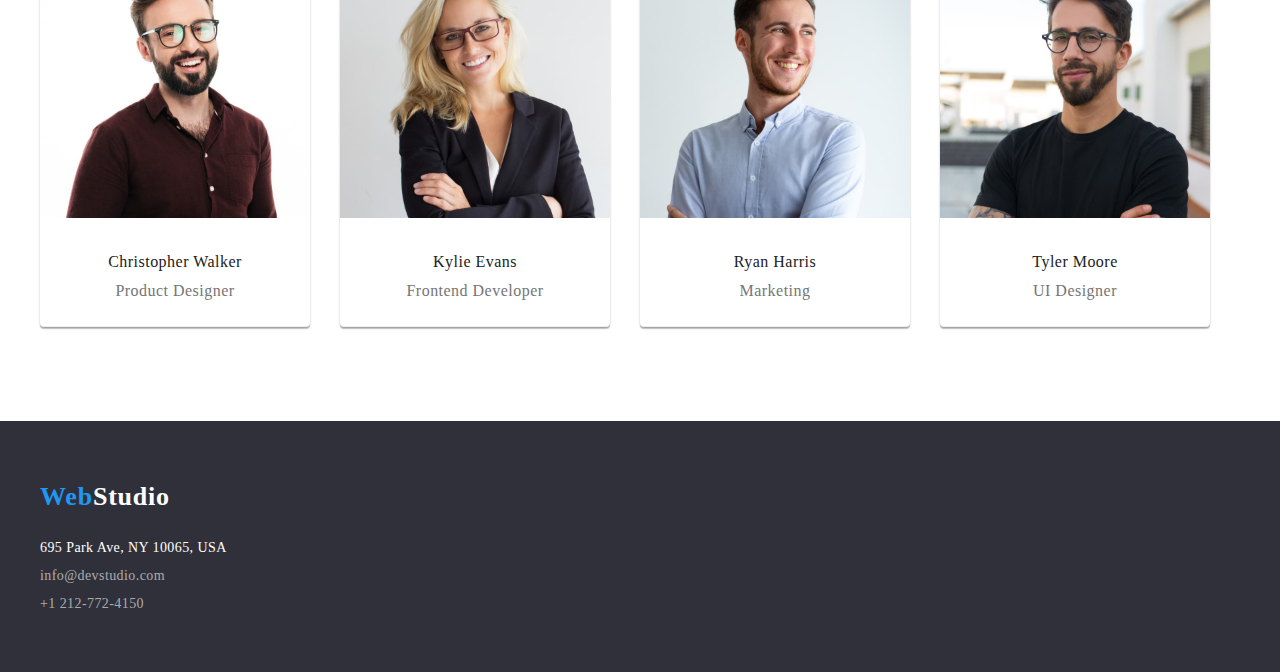
==== commit ee1beefb: "Dupa-corectura" ====
--- a/index.html
+++ b/index.html
@@ -34,7 +34,7 @@
     <main>
         <section class="studio-height">
             <h1 class="first-studio-page-text">EFFECTIVE SOLUTIONS FOR<br> YOUR BUSINESS</h1>
-            <button class="button" type="button">Request our service</button>
+            <button class="button-studio" type="button">Request our service</button>
         </section>
         <section class="container-for-dimensions">
             <ul class="studio-atributes unstyled-list">
--- a/css/styles.css
+++ b/css/styles.css
@@ -87,7 +87,8 @@
     text-decoration: none;
 }
 
-.button {
+.button ,
+.button-studio {
     font-size: 16px;
     line-height: 26px;
     text-align: center;
@@ -96,6 +97,11 @@
     border-color: #F5F4FA;
     border-radius: 4px;
     padding: 6px 22px;
+    box-shadow: 0px 3px 1px rgba(0, 0, 0, 0.1), 0px 1px 2px rgba(0, 0, 0, 0.08), 0px 2px 2px rgba(0, 0, 0, 0.12);
+}
+.button-studio{
+    background: #2196F3; 
+    border-color: #2196F3;
 }
 
 .button:hover {
